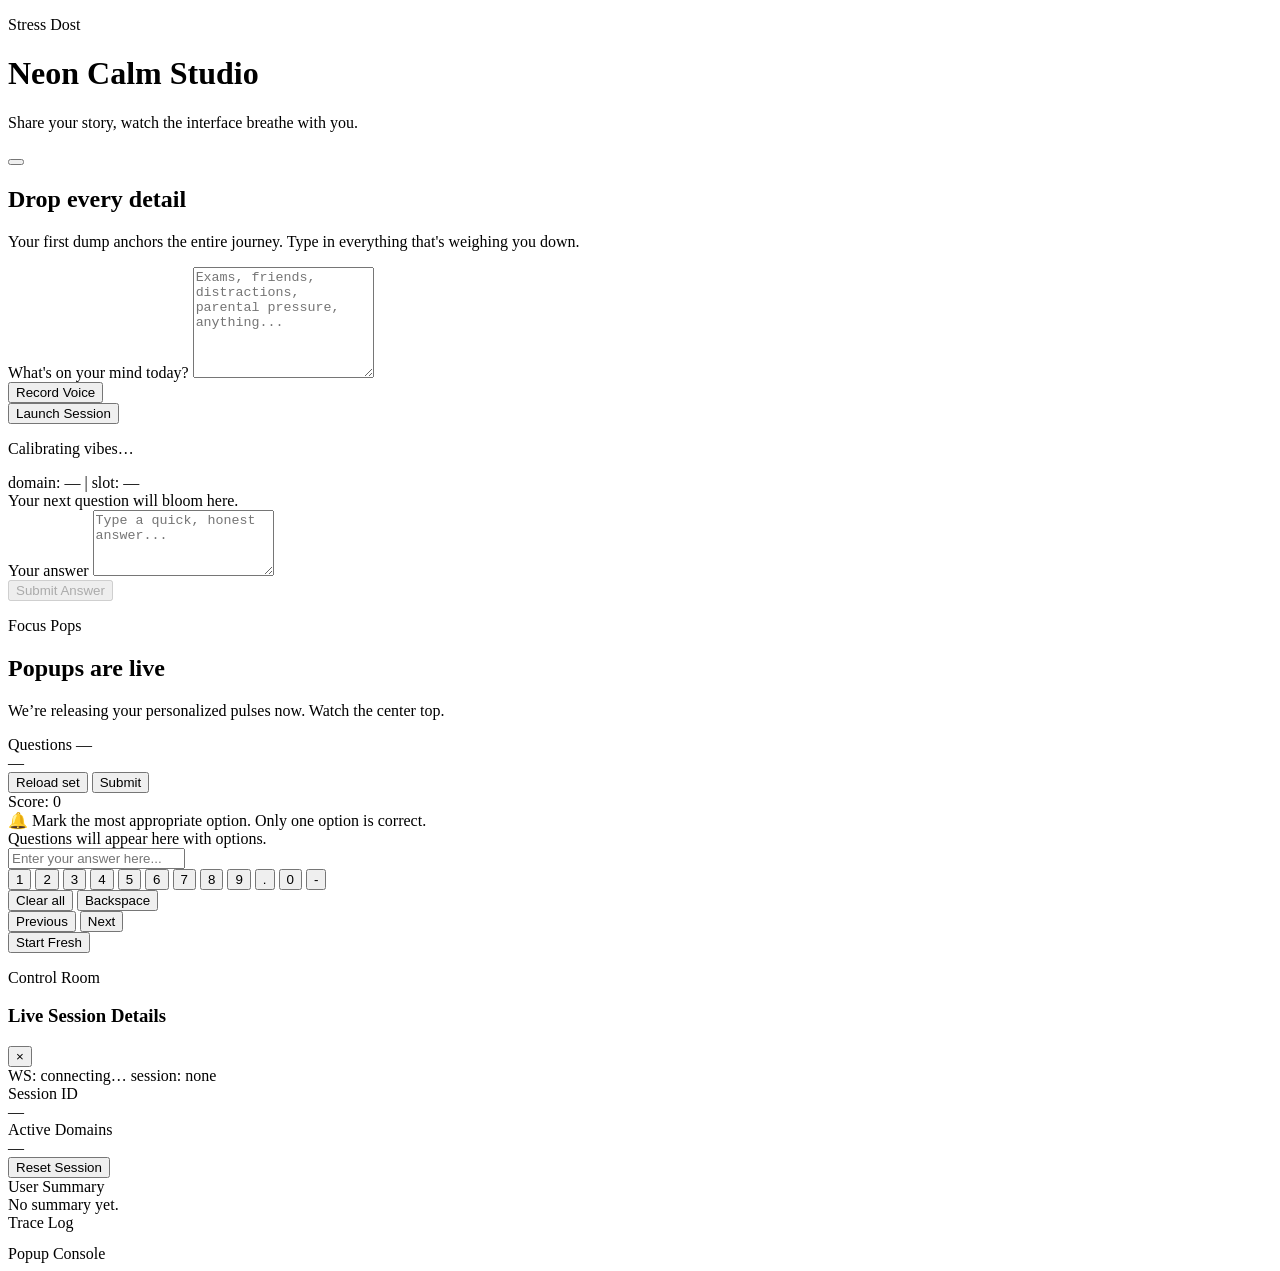
==== static/index.html @ 4389d18b "Added summay after follouwp quetion ends" ====
<!doctype html>
<html lang="en">
<head>
  <meta charset="utf-8" />
  <meta name="viewport" content="width=device-width,initial-scale=1" />
  <title>Stress Dost — Focus Lab</title>
  <link rel="stylesheet" href="/styles.css" />
</head>
<body>
  <div class="app-shell">
    <header class="top-bar">
      <div>
        <p class="eyebrow">Stress Dost</p>
        <h1>Neon Calm Studio</h1>
        <p class="sub">Share your story, watch the interface breathe with you.</p>
      </div>
      <button id="hudToggle" class="icon-btn" title="Show control room">
        <span></span><span></span><span></span>
      </button>
    </header>

    <main class="viewport">
      <section class="stage active" id="stageIntro">
        <div class="glass intro-card">
          <h2>Drop every detail</h2>
          <p>Your first dump anchors the entire journey. Type in everything that's weighing you down.</p>
          <label for="initialText" class="label">What's on your mind today?</label>
          <textarea id="initialText" rows="7" placeholder="Exams, friends, distractions, parental pressure, anything..."></textarea>
          <div class="row">
            <button id="btnRecord" class="btn ghost" type="button">Record Voice</button>
          </div>
          <div class="suggestion-wrap" id="suggestionWrap" style="display:none;">
            <div class="suggestion-label">Suggestions</div>
            <div class="suggestion-list" id="suggestionList"></div>
          </div>
          <div class="stage-hint" id="introHint"></div>
          <button id="btnStart" class="btn primary">Launch Session</button>
        </div>
      </section>

      <section class="stage" id="stageLoading">
        <div class="loader-card">
          <div class="gear gear-main"></div>
          <div class="gear gear-shadow"></div>
          <p id="loadingText">Calibrating vibes…</p>
        </div>
      </section>

      <section class="stage" id="stageQA">
        <div class="glass qa-card">
          <div class="qa-meta" id="qMeta">domain: — | slot: —</div>
          <div class="qa-question" id="questionText">Your next question will bloom here.</div>
          <div class="stage-hint" id="hintBox"></div>
          <label for="answerInput" class="label">Your answer</label>
          <textarea id="answerInput" rows="4" placeholder="Type a quick, honest answer..."></textarea>
          <div class="row">
            <button id="btnAnswer" class="btn primary" disabled>Submit Answer</button>
          </div>
        </div>
      </section>

      <section class="stage" id="stagePopups">
        <div class="glass pop-card">
          <p class="eyebrow">Focus Pops</p>
          <h2>Popups are live</h2>
          <p id="popupSummary">We’re releasing your personalized pulses now. Watch the center top.</p>
          <div class="test-card" id="testCard">
            <div class="test-head">
              <div>
                <div class="q-count" id="questionCounter">Questions —</div>
                <div class="q-subject" id="questionSubject">—</div>
              </div>
              <div class="mutate-badge pill subtle" id="mutateBadge" style="display:none;">Mutated</div>
              <div class="test-actions">
                <button id="btnReloadQuestions" class="btn ghost small">Reload set</button>
                <button id="btnSubmitQuestion" class="btn primary small">Submit</button>
              </div>
            </div>
            <div class="progress-wrap">
              <div class="progress-track">
                <div class="progress-bar" id="questionProgress"></div>
              </div>
              <div class="pill subtle" id="scoreMeta">Score: 0</div>
            </div>
            <div class="info-banner">
              <span class="bell">🔔</span>
              <span>Mark the most appropriate option. Only one option is correct.</span>
            </div>
            <div class="question-body">
              <div class="question-stem" id="questionStem">Questions will appear here with options.</div>
              <div class="options-grid" id="questionOptions"></div>
              <div class="integer-panel" id="integerPanel">
                <input id="integerInput" type="text" placeholder="Enter your answer here..." />
                <div class="keypad" id="keypad">
                  <button type="button" data-key="1">1</button>
                  <button type="button" data-key="2">2</button>
                  <button type="button" data-key="3">3</button>
                  <button type="button" data-key="4">4</button>
                  <button type="button" data-key="5">5</button>
                  <button type="button" data-key="6">6</button>
                  <button type="button" data-key="7">7</button>
                  <button type="button" data-key="8">8</button>
                  <button type="button" data-key="9">9</button>
                  <button type="button" data-key=".">.</button>
                  <button type="button" data-key="0">0</button>
                  <button type="button" data-key="-">-</button>
                </div>
                <div class="keypad-actions">
                  <button type="button" class="btn danger small" id="btnClearInteger">Clear all</button>
                  <button type="button" class="btn success small" id="btnBackspace">Backspace</button>
                </div>
              </div>
            </div>
            <div class="stage-hint" id="testHint"></div>
            <div class="row">
              <button id="btnPrevQuestion" class="btn ghost">Previous</button>
              <button id="btnNextQuestion" class="btn primary">Next</button>
            </div>
          </div>
          <button id="btnRestart" class="btn ghost">Start Fresh</button>
        </div>
      </section>
    </main>
  </div>

  <aside class="hud-panel" id="hudPanel">
    <div class="hud-head">
      <div>
        <p class="eyebrow">Control Room</p>
        <h3>Live Session Details</h3>
      </div>
      <button id="btnCloseHud" class="icon-btn small" aria-label="Close panel">×</button>
    </div>
    <div class="hud-status">
      <span class="pill" id="wsStatus">WS: connecting…</span>
      <span class="pill" id="sessionStatus">session: none</span>
    </div>
    <div class="hud-grid">
      <div>
        <label class="label">Session ID</label>
        <div class="mono" id="sessionId">—</div>
      </div>
      <div>
        <label class="label">Active Domains</label>
        <div class="mono" id="activeDomains">—</div>
      </div>
    </div>
    <div class="hud-actions">
      <button id="btnReset" class="btn ghost">Reset Session</button>
    </div>
    <div class="hud-section">
      <div class="section-title">User Summary</div>
      <div id="summaryBox" class="summary-card">No summary yet.</div>
    </div>
    <div class="hud-section">
      <div class="section-title">Trace Log</div>
      <pre id="logBox"></pre>
    </div>
    <div class="hud-section">
      <div class="section-title">Popup Console</div>
      <div class="console" id="popupConsole"></div>
    </div>
  </aside>

  <div id="popupOverlay" class="popup-overlay"></div>

  <script src="https://cdn.socket.io/4.7.5/socket.io.min.js"></script>
  <script src="/app.js"></script>
</body>
</html>
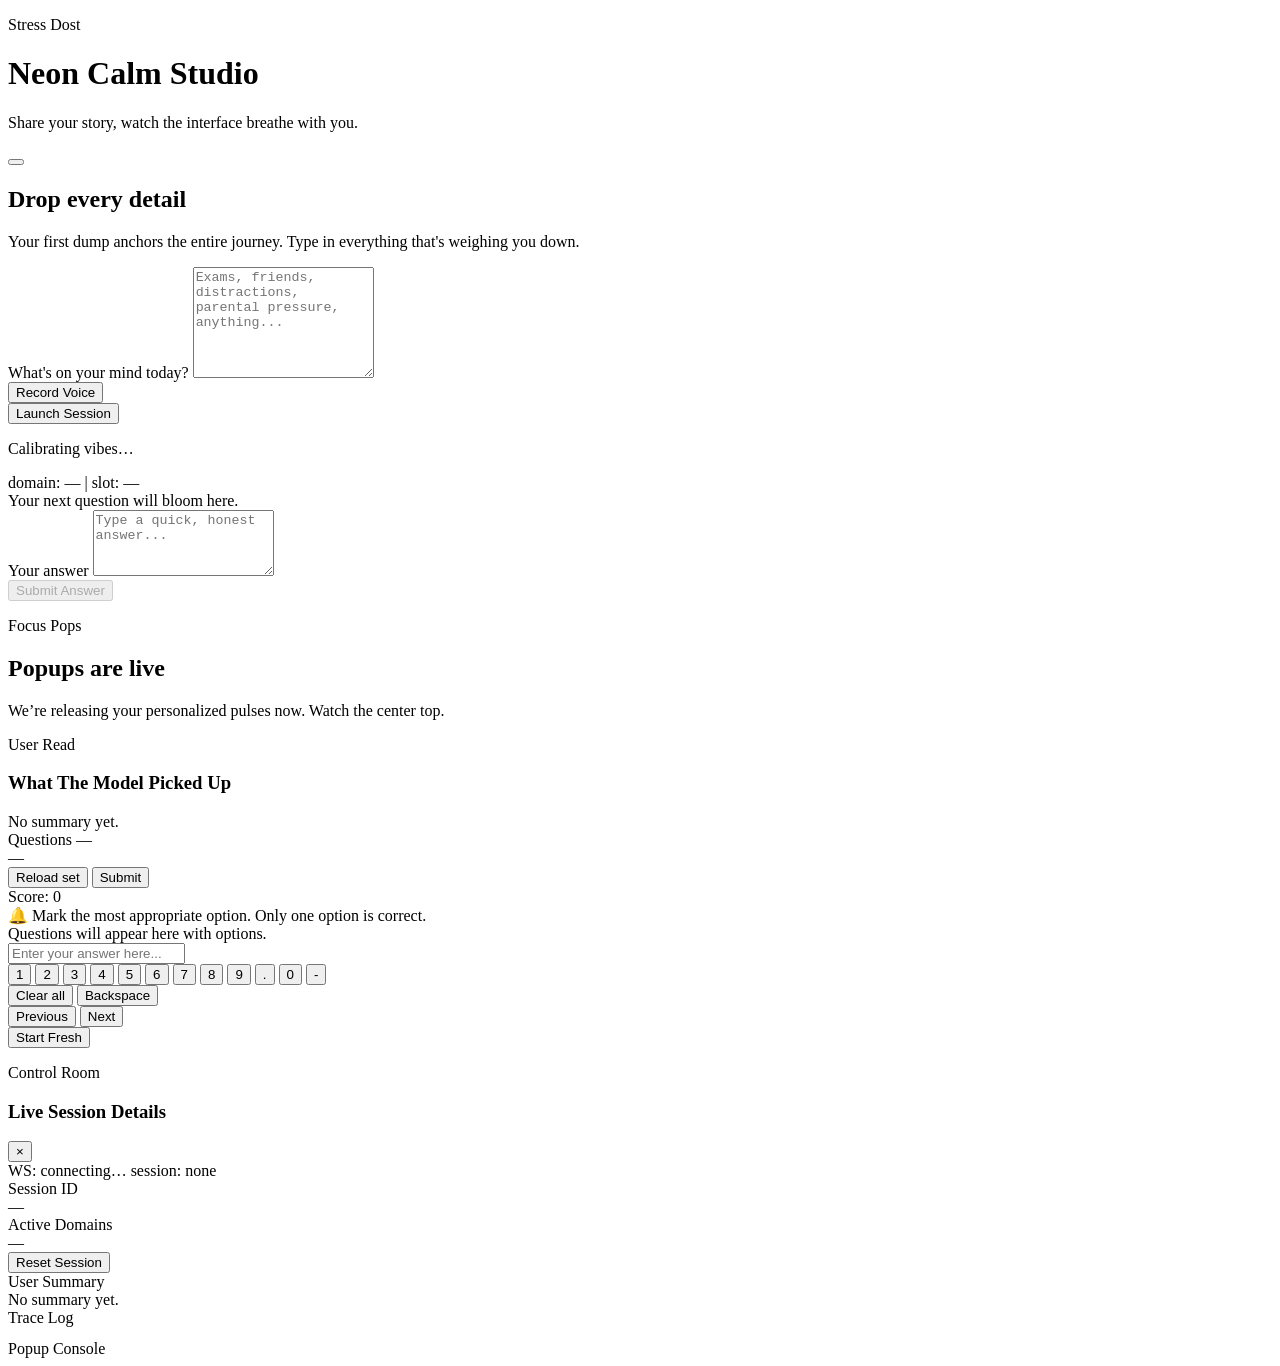
==== commit 1c6639b7: "displaying summary on the screen" ====
--- a/static/index.html
+++ b/static/index.html
@@ -64,6 +64,13 @@
           <p class="eyebrow">Focus Pops</p>
           <h2>Popups are live</h2>
           <p id="popupSummary">We’re releasing your personalized pulses now. Watch the center top.</p>
+          <div class="summary-panel">
+            <div class="summary-panel-head">
+              <p class="eyebrow">User Read</p>
+              <h3>What The Model Picked Up</h3>
+            </div>
+            <div id="summaryMain" class="summary-card">No summary yet.</div>
+          </div>
           <div class="test-card" id="testCard">
             <div class="test-head">
               <div>
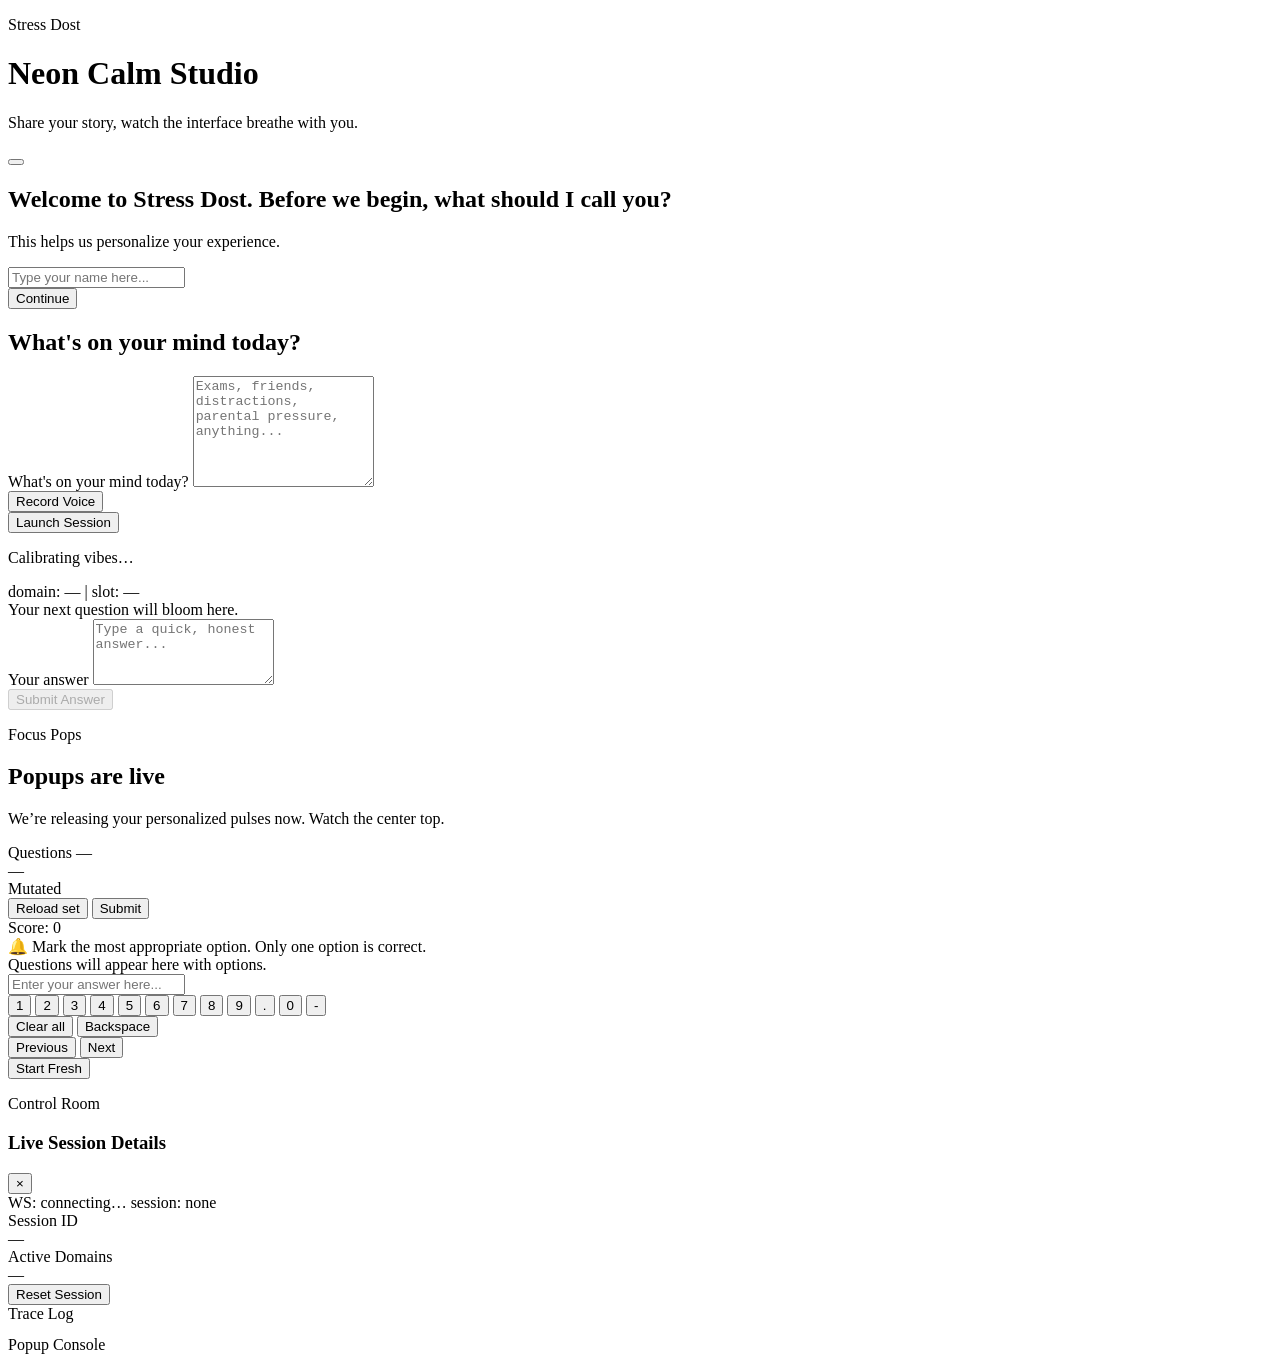
==== commit 7533e1e3: "Merge branch 'chore/local-setup-harsh' into krishna-followup-logic" ====
--- a/static/index.html
+++ b/static/index.html
@@ -20,21 +20,33 @@
     </header>
 
     <main class="viewport">
-      <section class="stage active" id="stageIntro">
+      <section class="stage active" id="stageName">
         <div class="glass intro-card">
-          <h2>Drop every detail</h2>
-          <p>Your first dump anchors the entire journey. Type in everything that's weighing you down.</p>
+          <h2>Welcome to Stress Dost. Before we begin, what should I call you?</h2>
+          <p>This helps us personalize your experience.</p>
+          <input id="userName" type="text" placeholder="Type your name here..." />
+          <div class="row" id="nameStepRow">
+            <button id="btnNameNext" class="btn primary" type="button">Continue</button>
+          </div>
+
+          <div class="stage-hint" id="nameHint"></div>
+        </div>
+      </section>
+
+      <section class="stage" id="stageIntro">
+        <div class="glass intro-card">
+          <h2 id="storyPrompt">What's on your mind today?</h2>
           <label for="initialText" class="label">What's on your mind today?</label>
           <textarea id="initialText" rows="7" placeholder="Exams, friends, distractions, parental pressure, anything..."></textarea>
           <div class="row">
             <button id="btnRecord" class="btn ghost" type="button">Record Voice</button>
           </div>
-          <div class="suggestion-wrap" id="suggestionWrap" style="display:none;">
+          <div class="suggestion-wrap" id="suggestionWrap" hidden>
             <div class="suggestion-label">Suggestions</div>
             <div class="suggestion-list" id="suggestionList"></div>
           </div>
+          <button id="btnStart" class="btn primary">Launch Session</button>
           <div class="stage-hint" id="introHint"></div>
-          <button id="btnStart" class="btn primary">Launch Session</button>
         </div>
       </section>
 
@@ -55,6 +67,7 @@
           <textarea id="answerInput" rows="4" placeholder="Type a quick, honest answer..."></textarea>
           <div class="row">
             <button id="btnAnswer" class="btn primary" disabled>Submit Answer</button>
+            <button id="btnSkip" class="btn ghost" hidden>Skip Remaining</button>
           </div>
         </div>
       </section>
@@ -64,20 +77,13 @@
           <p class="eyebrow">Focus Pops</p>
           <h2>Popups are live</h2>
           <p id="popupSummary">We’re releasing your personalized pulses now. Watch the center top.</p>
-          <div class="summary-panel">
-            <div class="summary-panel-head">
-              <p class="eyebrow">User Read</p>
-              <h3>What The Model Picked Up</h3>
-            </div>
-            <div id="summaryMain" class="summary-card">No summary yet.</div>
-          </div>
           <div class="test-card" id="testCard">
             <div class="test-head">
               <div>
                 <div class="q-count" id="questionCounter">Questions —</div>
                 <div class="q-subject" id="questionSubject">—</div>
               </div>
-              <div class="mutate-badge pill subtle" id="mutateBadge" style="display:none;">Mutated</div>
+              <div class="mutate-badge pill subtle" id="mutateBadge">Mutated</div>
               <div class="test-actions">
                 <button id="btnReloadQuestions" class="btn ghost small">Reload set</button>
                 <button id="btnSubmitQuestion" class="btn primary small">Submit</button>
@@ -156,10 +162,6 @@
       <button id="btnReset" class="btn ghost">Reset Session</button>
     </div>
     <div class="hud-section">
-      <div class="section-title">User Summary</div>
-      <div id="summaryBox" class="summary-card">No summary yet.</div>
-    </div>
-    <div class="hud-section">
       <div class="section-title">Trace Log</div>
       <pre id="logBox"></pre>
     </div>
